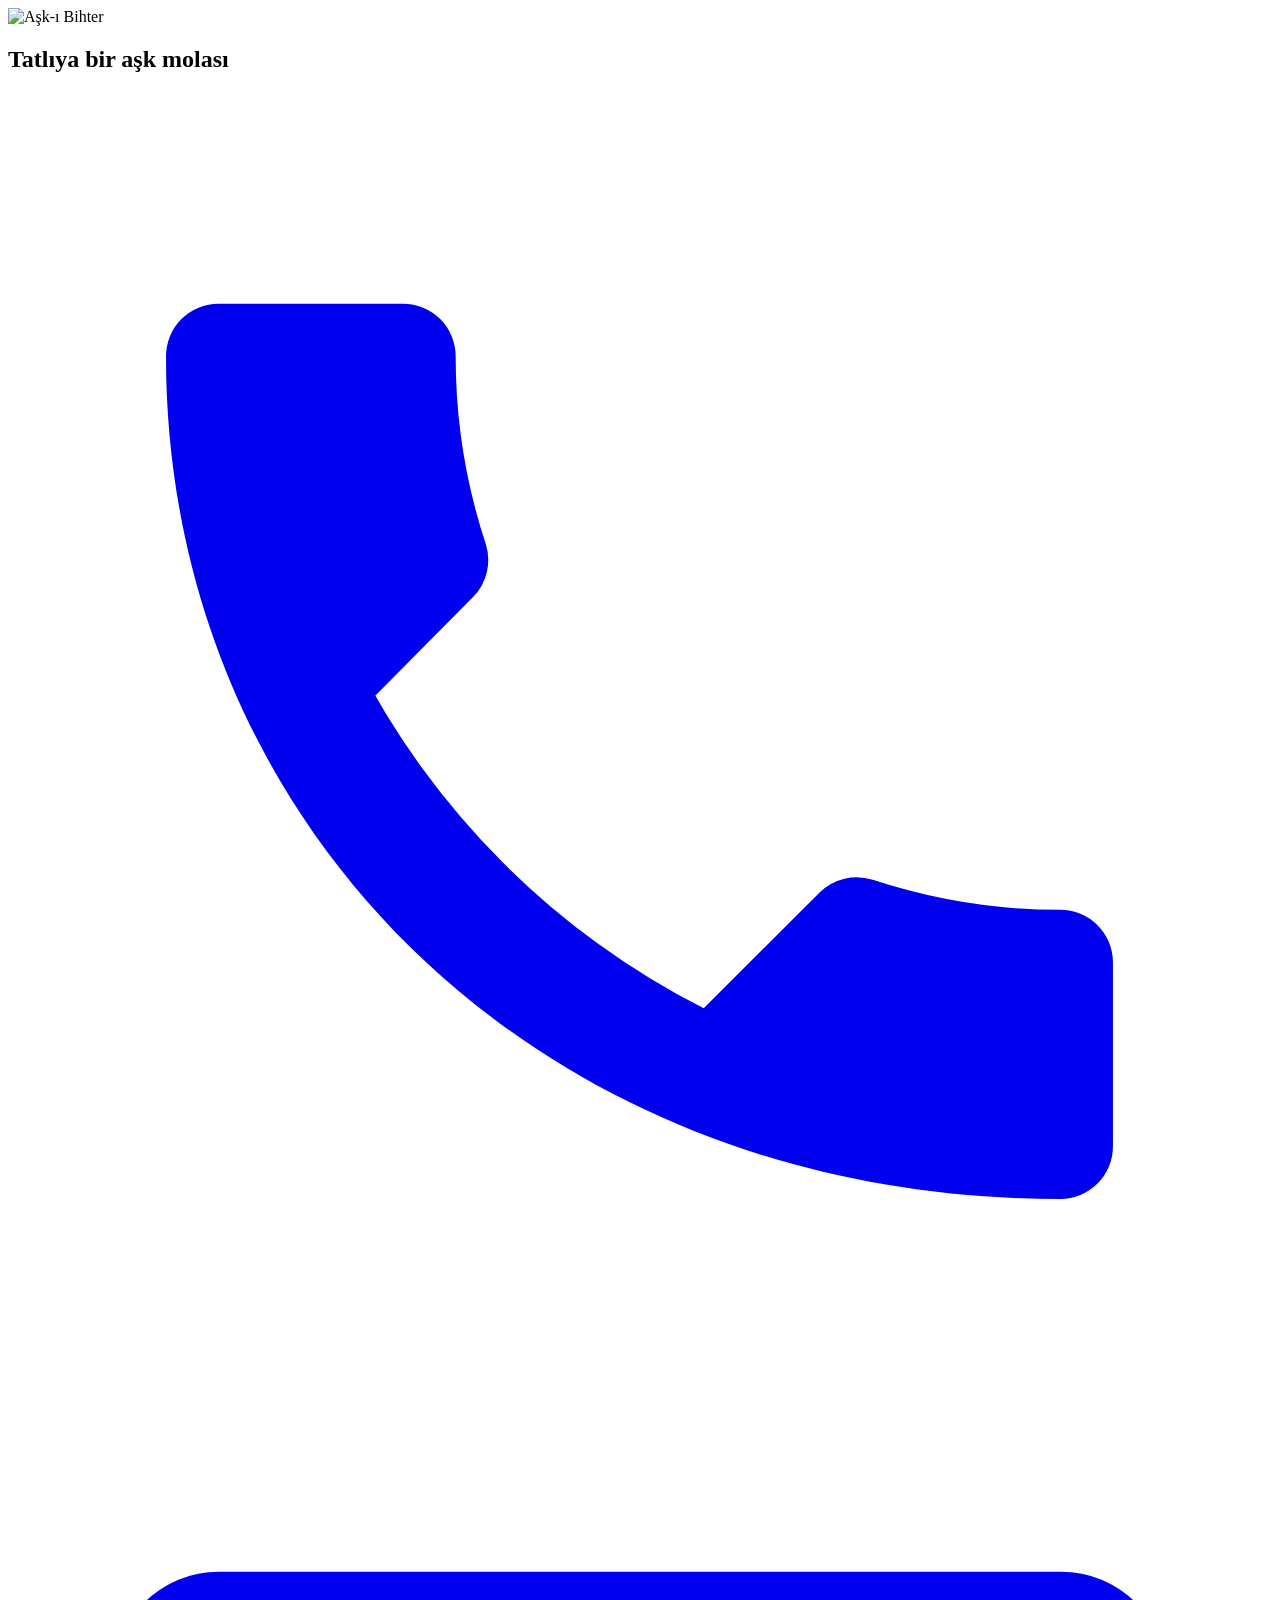
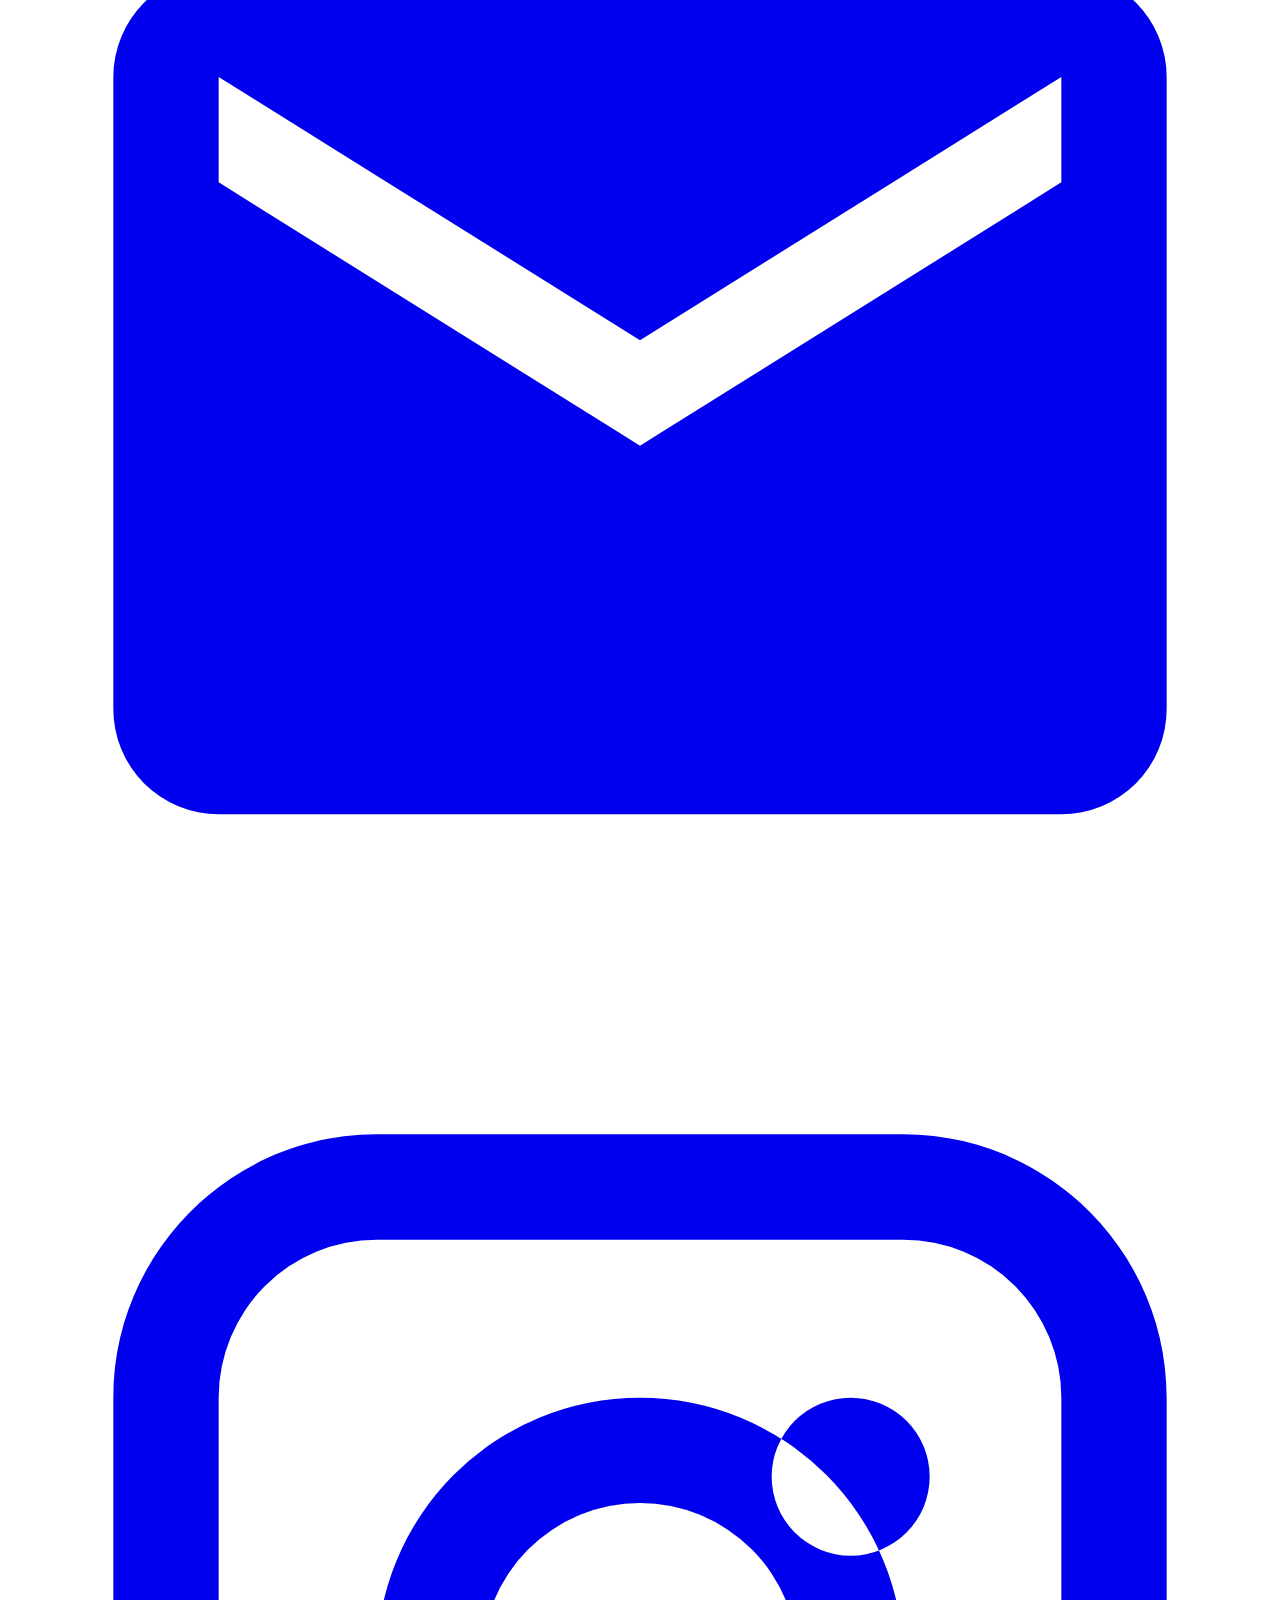
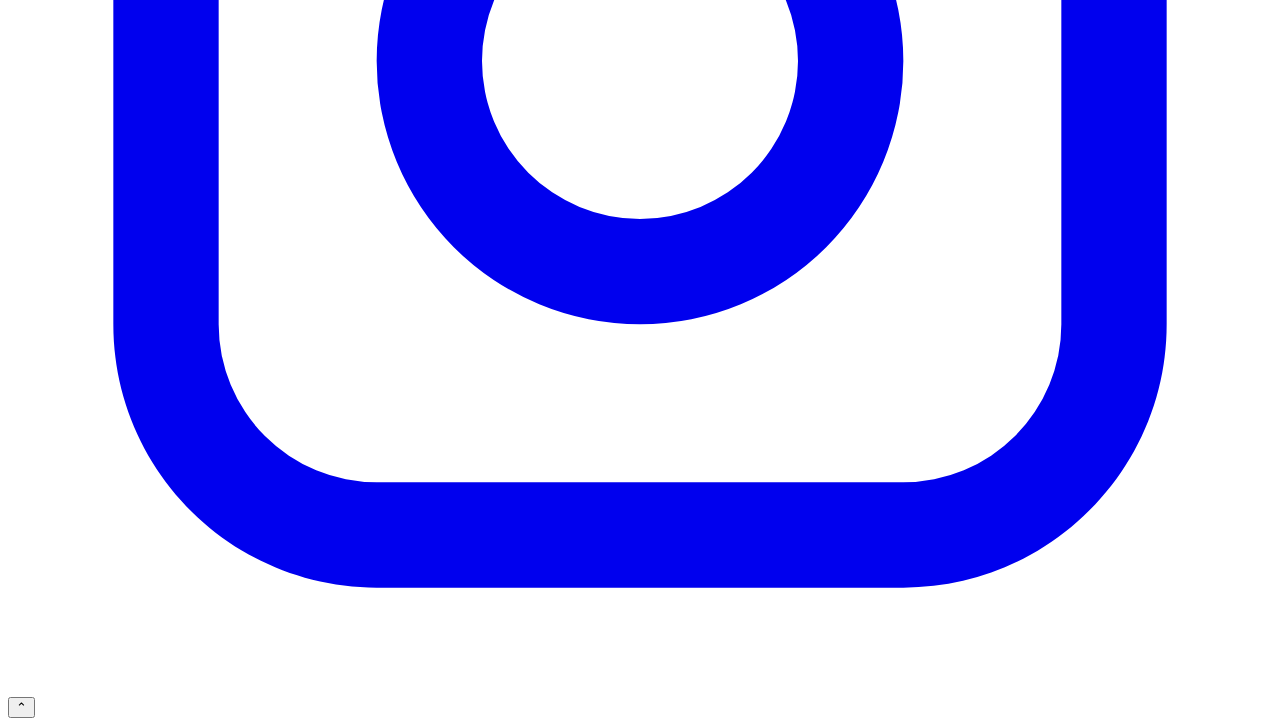
==== Qr-menu/index.html @ 7d5056f2 "Update index.html" ====
<!doctype html>
<html lang="tr">
<head>
  <meta charset="utf-8" />
  <meta name="viewport" content="width=device-width, initial-scale=1" />
  <title>Menü</title>

    <link rel="stylesheet" href="/style.css?v=20260223-105">
<script src="/app.js?v=20260223-201" defer></script>
</head>

<body class="page-home">
  <main class="screen">
    <section class="card">
      <header class="brand">
        <img
          class="logo"
          src="https://static.wixstatic.com/media/b9ef37_eec1a8fe919b4726a1f3f8bde6ed230a~mv2.png"
          alt="Aşk-ı Bihter"
          onerror="this.onerror=null; this.src='/assets/logo.png';"
        />
        <h1 class="tagline">Tatlıya bir aşk molası</h1>
        <div class="divider"></div>
      </header>

      <!-- KATEGORİLER -->
      <nav class="menu-wrap" aria-label="Kategoriler">
        <div class="menu-bg" aria-hidden="true"></div>
        <div id="categoryButtons" class="menu-buttons"></div>
      </nav>

      <footer class="footer">
  <!-- Telefon -->
  <a class="icon-btn" href="tel:+905315832303" aria-label="Telefon">
    <svg viewBox="0 0 24 24" aria-hidden="true">
      <path fill="currentColor"
        d="M6.62 10.79a15.05 15.05 0 006.59 6.59l2.2-2.2a1 1 0 011.01-.24
        11.36 11.36 0 003.56.57 1 1 0 011 1V20a1 1 0 01-1 1
        C10.07 21 3 13.93 3 5a1 1 0 011-1h3.5a1 1 0 011 1
        11.36 11.36 0 00.57 3.56 1 1 0 01-.24 1.01l-2.2 2.22z"/>
    </svg>
  </a>

  <!-- Mail -->
  <a class="icon-btn" href="mailto:roccoinsaat@gmail.com" aria-label="E-posta">
    <svg viewBox="0 0 24 24" aria-hidden="true">
      <path fill="currentColor"
        d="M20 4H4a2 2 0 00-2 2v12a2 2 0 002 2h16a2 2 0 002-2V6
        a2 2 0 00-2-2zm0 4l-8 5-8-5V6l8 5 8-5v2z"/>
    </svg>
  </a>

  <!-- Instagram (ORİJİNAL LOGO) -->
  <a class="icon-btn instagram"
     href="https://instagram.com/bihtercikolatakahve"
     target="_blank" rel="noopener"
     aria-label="Instagram">
    <svg viewBox="0 0 24 24" aria-hidden="true">
      <path fill="currentColor"
        d="M7 2C4.243 2 2 4.243 2 7v10c0 2.757 2.243 5 5 5h10
        c2.757 0 5-2.243 5-5V7c0-2.757-2.243-5-5-5H7zm10 2
        a3 3 0 013 3v10a3 3 0 01-3 3H7a3 3 0 01-3-3V7a3 3 0 013-3h10zm-5
        3a5 5 0 100 10 5 5 0 000-10zm0 2a3 3 0 110 6 3 3 0 010-6zm5.5-.5
        a1.5 1.5 0 11-3 0 1.5 1.5 0 013 0z"/>
    </svg>
  </a>
</footer>
      
    </section>
  </main>

  <button id="toTopBtn" class="toTop" type="button" aria-label="Yukarı çık">⌃</button>
</body>
</html>
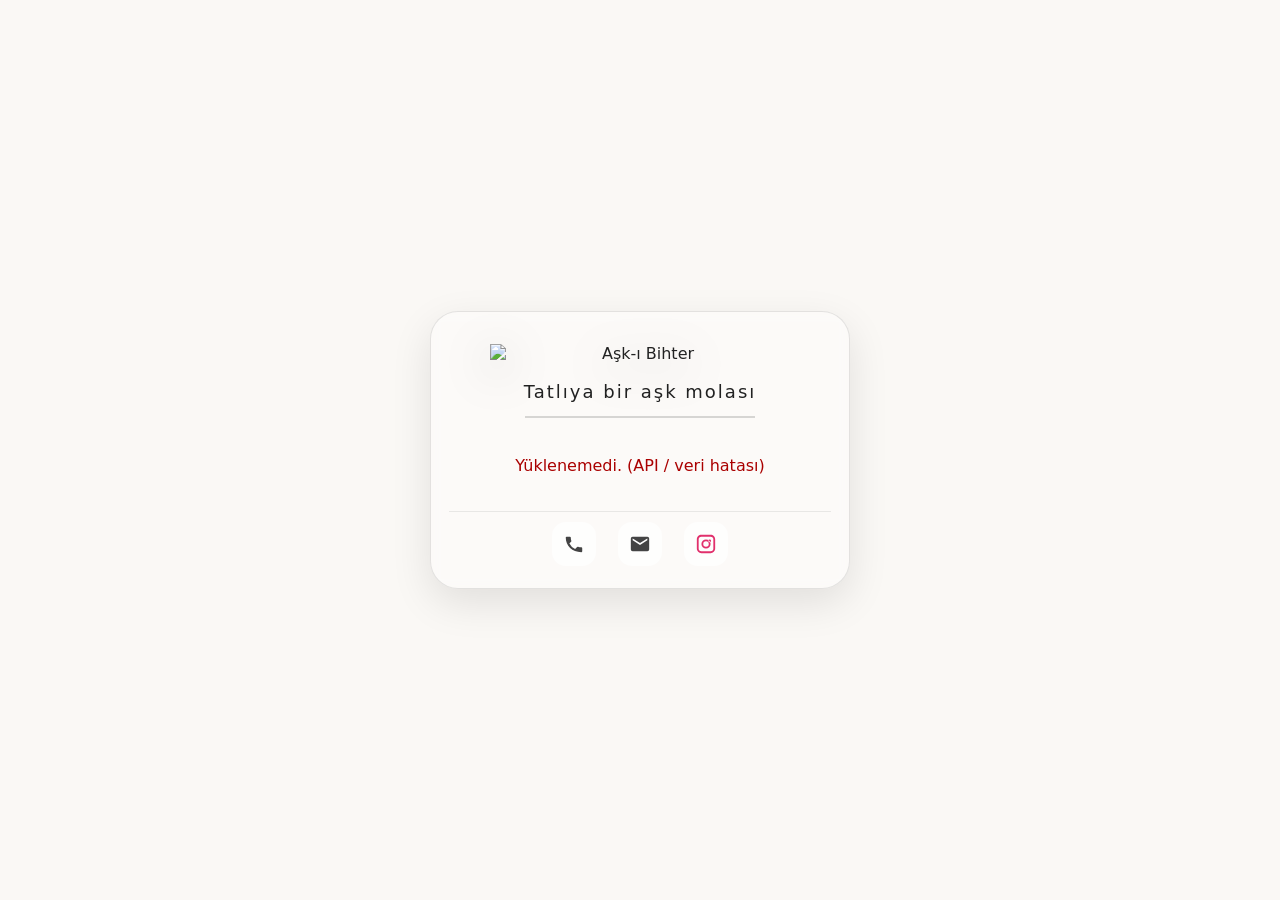
==== commit 9cedb482: "Update index.html" ====
--- a/Qr-menu/index.html
+++ b/Qr-menu/index.html
@@ -4,21 +4,21 @@
   <meta charset="utf-8" />
   <meta name="viewport" content="width=device-width, initial-scale=1" />
   <title>Menü</title>
-
-    <link rel="stylesheet" href="/style.css?v=20260223-105">
-<script src="/app.js?v=20260223-201" defer></script>
+<meta http-equiv="Cache-Control" content="no-store" />
+ <link rel="stylesheet" href="/Qr-menu/style.css?v=20260223-999">
+<script src="/Qr-menu/app.js?v=20260223-999" defer></script>
 </head>
 
 <body class="page-home">
   <main class="screen">
     <section class="card">
       <header class="brand">
-        <img
-          class="logo"
-          src="https://static.wixstatic.com/media/b9ef37_eec1a8fe919b4726a1f3f8bde6ed230a~mv2.png"
-          alt="Aşk-ı Bihter"
-          onerror="this.onerror=null; this.src='/assets/logo.png';"
-        />
+       <img
+  class="logo"
+  src="https://static.wixstatic.com/media/b9ef37_eec1a8fe919b4726a1f3f8bde6ed230a~mv2.png"
+  alt="Aşk-ı Bihter"
+  onerror="this.onerror=null; this.src='/assets/logo.png';"
+/>
         <h1 class="tagline">Tatlıya bir aşk molası</h1>
         <div class="divider"></div>
       </header>
@@ -52,7 +52,7 @@
 
   <!-- Instagram (ORİJİNAL LOGO) -->
   <a class="icon-btn instagram"
-     href="https://instagram.com/bihtercikolatakahve"
+     href="https://www.instagram.com/bihter.cikolatakahve?igsh=cXZzeGxuZWRiNDB2"
      target="_blank" rel="noopener"
      aria-label="Instagram">
     <svg viewBox="0 0 24 24" aria-hidden="true">
--- a/Qr-menu/style.css
+++ b/Qr-menu/style.css
@@ -0,0 +1,334 @@
+/* ========== RESET ========== */
+* { box-sizing: border-box; }
+html, body { height: 100%; margin: 0; padding: 0; }
+
+/* ========== THEME / FONT ========== */
+:root{
+  --font: "Avenir Next", Avenir, system-ui, -apple-system, "Segoe UI", Roboto, Arial, sans-serif;
+  --overlay: rgba(255,255,255,0.55);
+  --card-bg: rgba(255,255,255,0.35);
+  --border: rgba(0,0,0,0.10);
+  --shadow: rgba(0,0,0,0.10);
+}
+
+html, body, button, input, textarea, select, a{
+  font-family: var(--font) !important;
+  font-weight: 400;
+}
+
+body{
+  color: #222;
+  background: #f3efe9;
+  position: relative;
+  min-height: 100vh;
+}
+
+a{ text-decoration: none; color: inherit; }
+
+/* ========== BACKGROUND (3 PAGES) ========== */
+body.page-home::before,
+body.page-cat::before,
+body.page-sub::before{
+  content:"";
+  position: fixed;
+  inset: 0;
+  background-position: center;
+  background-size: cover;
+  background-repeat: no-repeat;
+  -webkit-filter: blur(6px);
+  filter: blur(6px);
+  transform: scale(1.05);
+  z-index: -2;
+}
+
+/* overlay */
+body::after{
+  content:"";
+  position: fixed;
+  inset: 0;
+  background: var(--overlay);
+  z-index: -1;
+  pointer-events: none;
+}
+
+/* Home background */
+body.page-home::before{
+  background-image: url("https://static.wixstatic.com/media/b9ef37_d2f5aa4eb3c54500a2af1030b1a315b6~mv2.jpg");
+}
+
+/* Sub background set by JS */
+body.page-sub::before{
+  background-image: var(--sub-bg, none);
+}
+
+/* Category background (default = same as home) */
+body.page-cat::before{
+  background-image: url("https://static.wixstatic.com/media/b9ef37_d2f5aa4eb3c54500a2af1030b1a315b6~mv2.jpg");
+}
+
+/* ========== LAYOUT ========== */
+.screen{
+  min-height: 100vh;
+  display: grid;
+  place-items: center;
+  padding: 28px 16px;
+}
+
+.card{
+  width: 100%;
+  max-width: 420px;
+  padding: 22px 18px;
+  border-radius: 28px;
+  background: var(--card-bg);
+  border: 1px solid var(--border);
+  box-shadow: 0 14px 40px var(--shadow);
+  backdrop-filter: blur(6px);
+  -webkit-backdrop-filter: blur(6px);
+}
+
+.card.wide{ max-width: 520px; }
+
+/* Desktop'ta SUB kartı büyüt */
+@media (min-width: 900px){
+  body.page-sub .card.wide{
+    max-width: 680px;
+  }
+}
+
+/* ========== BRAND / LOGO ========== */
+.brand{ text-align: center; }
+
+.logo{
+  width: 140px;
+  max-width: 70%;
+  margin: 0 auto 12px;
+  display: block;
+}
+
+/* Ana sayfa logo büyük + animasyon */
+.page-home .logo{
+  width: 300px !important;
+  max-width: 90vw;
+  height: auto;
+  margin: 10px auto 18px;
+  display: block;
+  filter: drop-shadow(0 10px 22px rgba(0,0,0,0.25));
+  animation: logoIn .6s ease-out both;
+}
+
+@media (max-width: 600px){
+  .page-home .logo{ width: 320px !important; }
+  .page-home .brand{ width: 100%; }
+}
+
+@keyframes logoIn{
+  from{ opacity: 0; transform: translateY(-6px); }
+  to{ opacity: 1; transform: none; }
+}
+
+.tagline{
+  font-size: 18px;
+  letter-spacing: 2px;
+  font-weight: 400;
+}
+
+/* ========== DIVIDER ========== */
+.divider{
+  width: 60%;
+  height: 2px;
+  background: rgba(0,0,0,0.15);
+  margin: 14px auto 22px;
+}
+.divider.small{
+  width: 100%;
+  margin: 12px auto 0;
+}
+
+/* ========== CATEGORY / SUB HEADER (NO OVERLAP) ========== */
+.page-cat .catHeader,
+.page-sub .catHeader{
+  display: flex;
+  flex-direction: column;
+  align-items: center;
+  gap: 6px;
+  padding: calc(10px + env(safe-area-inset-top)) 16px 6px;
+}
+
+.page-cat .backLink,
+.page-sub .backLink{
+  align-self: flex-start;
+  display: block;
+  position: static;
+  white-space: nowrap;
+  font-size: 13px;
+  opacity: .75;
+  line-height: 1.2;
+  margin: 0;
+  padding: 0;
+}
+
+.page-cat .catTitle,
+.page-cat #catTitle,
+.page-sub .catTitle,
+.page-sub #catTitle{
+  display: block;
+  margin: 0;
+  padding: 0;
+  text-align: center;
+  font-size: 18px;
+  letter-spacing: 1px;
+  line-height: 1.2;
+  white-space: normal;
+  overflow-wrap: anywhere;
+}
+
+@media (max-width: 600px){
+  .page-cat .catTitle,
+  .page-cat #catTitle,
+  .page-sub .catTitle,
+  .page-sub #catTitle{
+    font-size: 16px;
+  }
+}
+
+/* ========== HOME / SUB BUTTONS ========== */
+.menu-wrap{ margin-top: 14px; }
+
+.menu-buttons{
+  display: grid;
+  gap: 14px;
+}
+
+/* JS .btn verse de vermese de BUTON görünümü */
+.menu-buttons a,
+#categoryButtons a,
+.btn{
+  display: block;
+  background: rgba(150, 55, 55, 0.75);
+  color: #fff;
+  padding: 16px 14px;
+  border-radius: 12px;
+  font-size: 18px;
+  text-align: center;
+  letter-spacing: 0.5px;
+}
+
+.menu-buttons a:active,
+#categoryButtons a:active,
+.btn:active{ transform: scale(0.98); }
+
+/* ========== ITEMS ========== */
+.items{ display: grid; gap: 14px; }
+
+.item{
+  display: grid;
+  grid-template-columns: 1fr auto 64px;
+  align-items: center;
+  gap: 12px;
+  font-size: 15px;
+  padding: 14px;
+  border-radius: 16px;
+  background: var(--card-bg);
+  border: 1px solid var(--border);
+  box-shadow: 0 6px 18px rgba(0,0,0,0.06);
+}
+
+.itemMain{ min-width: 0; }
+
+.itemName{
+  font-size: 15px;
+  font-weight: 650;
+  margin: 0;
+}
+
+.itemDesc{
+  font-size: 13px;
+  opacity: .7;
+  margin-top: 6px;
+  line-height: 1.25rem;
+}
+
+.itemRight{ display: contents; }
+
+.price{
+  font-size: 16px;
+  font-weight: 500;
+  opacity: .9;
+  white-space: nowrap;
+}
+
+.thumb{
+  width: 64px;
+  height: 64px;
+  border-radius: 12px;
+  object-fit: cover;
+  display: block;
+  justify-self: end;
+  background: rgba(0,0,0,0.08);
+}
+
+/* ========== FOOTER ICONS ========== */
+.footer{
+  display: flex;
+  justify-content: center;
+  gap: 22px;
+  margin-top: 20px;
+  padding-top: 10px;
+  border-top: 1px solid rgba(0,0,0,0.08);
+}
+
+.icon-btn{
+  width: 44px;
+  height: 44px;
+  display: grid;
+  place-items: center;
+  border-radius: 14px;
+  background: rgba(255,255,255,0.65);
+  color: #444;
+  transition: transform .15s ease, background .15s ease;
+}
+
+.icon-btn svg{
+  width: 22px;
+  height: 22px;
+  display: block;
+}
+
+.icon-btn:active{ transform: scale(0.95); }
+
+.icon-btn.instagram{ color: #E1306C; }
+
+/* ========== TO TOP ========== */
+.toTop{
+  position: fixed;
+  right: 18px;
+  bottom: 18px;
+  width: 44px;
+  height: 44px;
+  border-radius: 50%;
+  border: 0;
+  background: rgba(255,255,255,0.95);
+  box-shadow: 0 10px 24px rgba(0,0,0,0.18);
+  font-size: 22px;
+  cursor: pointer;
+}
+
+/* ========== SUB HERO (BANNER) ========== */
+.hero{
+  width: 100%;
+  height: 160px;          /* banner kontrol */
+  border-radius: 18px;
+  object-fit: cover;
+  object-position: center;
+  display: block;
+  margin: 0 auto 14px;
+}
+
+/* eski class varsa sorun çıkarmasın */
+.hero.is-visible{ max-height: none; }
+
+@media (max-width: 600px){
+  .hero{ height: 140px; }
+}
+
+body { outline: 12px solid lime !important; }
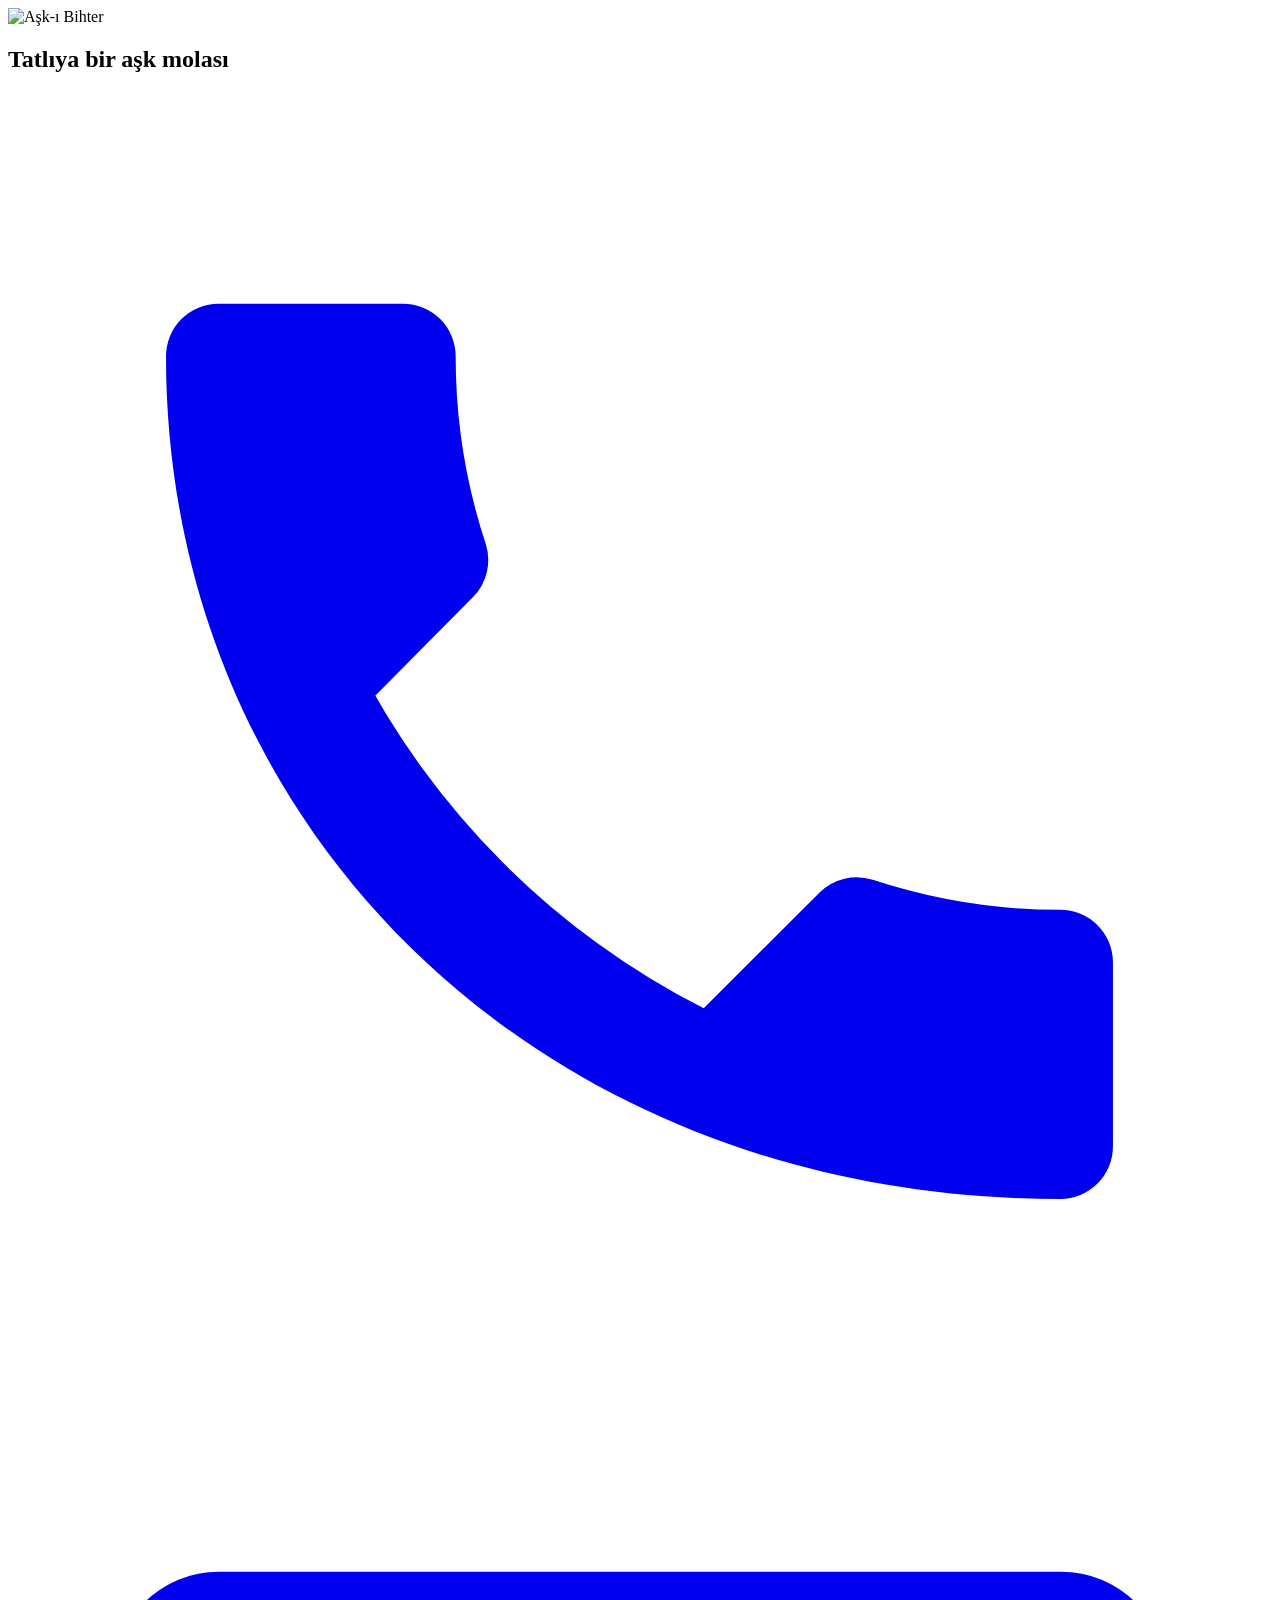
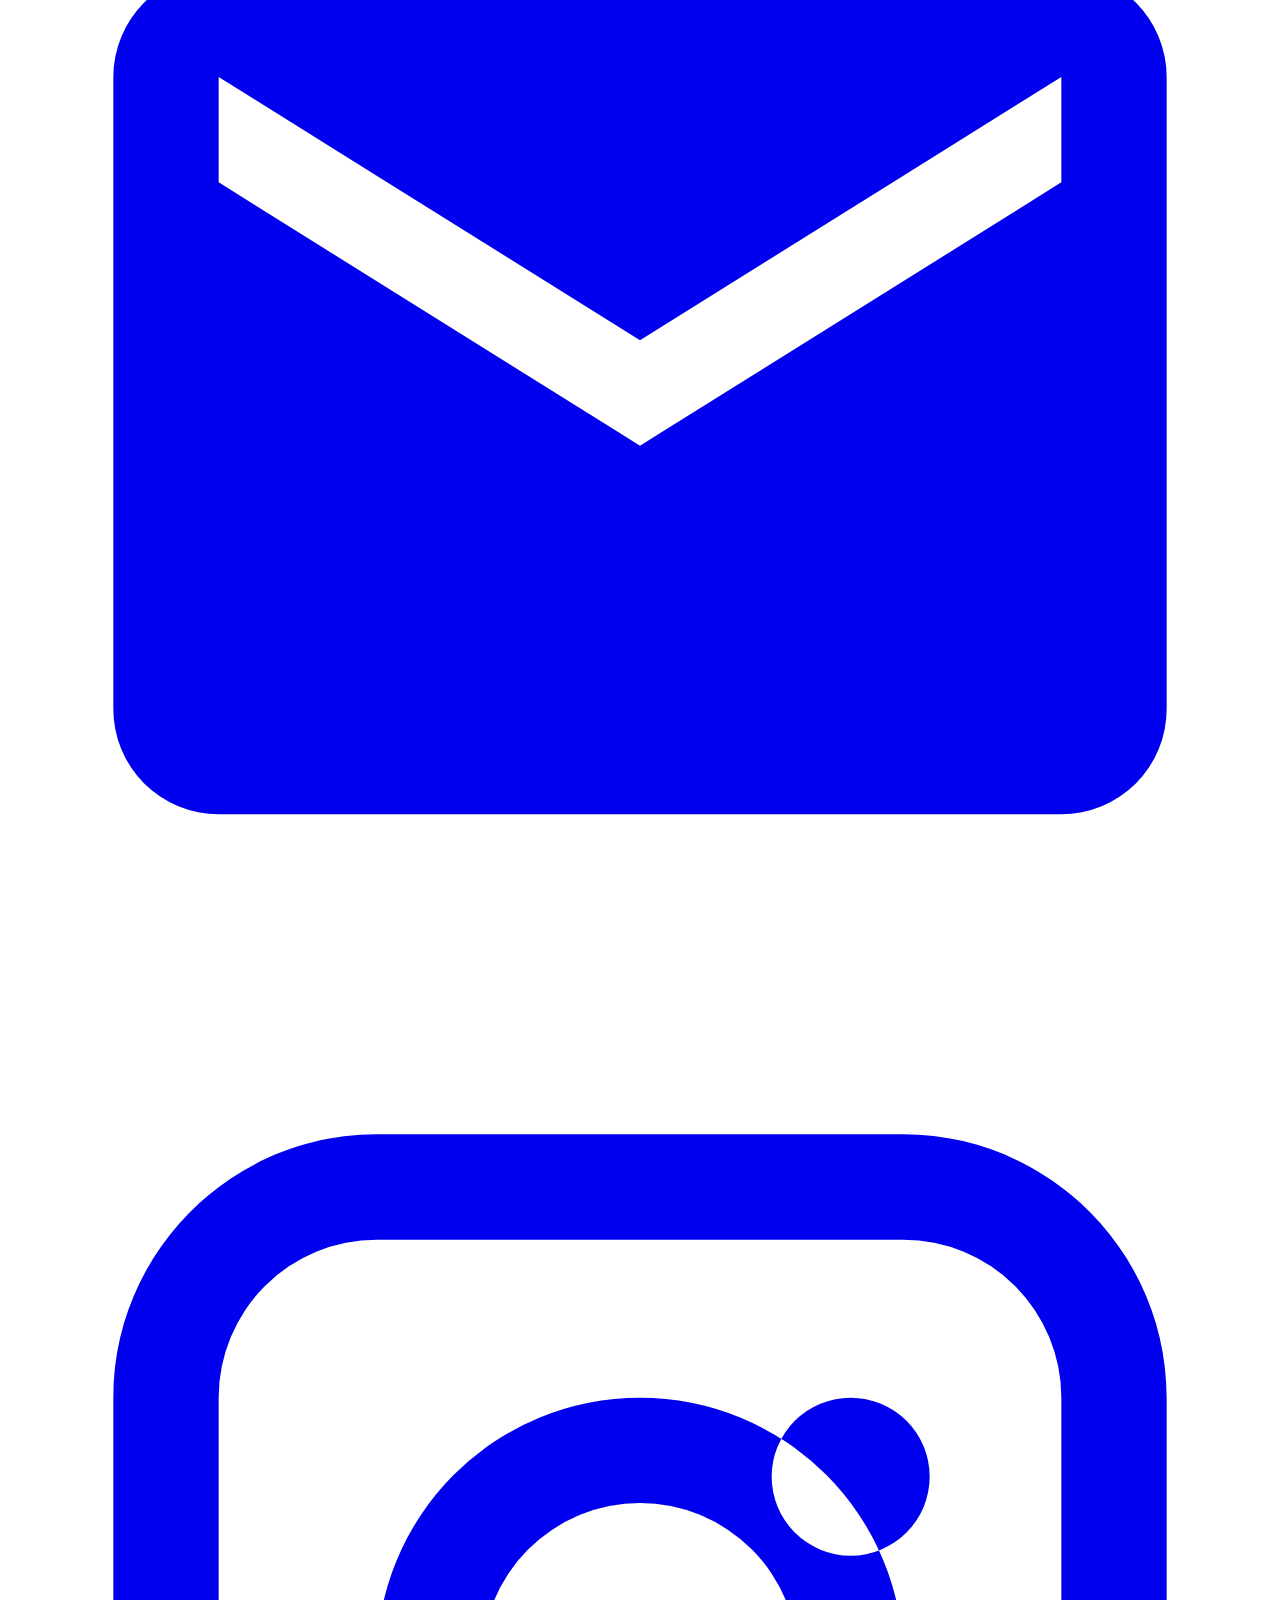
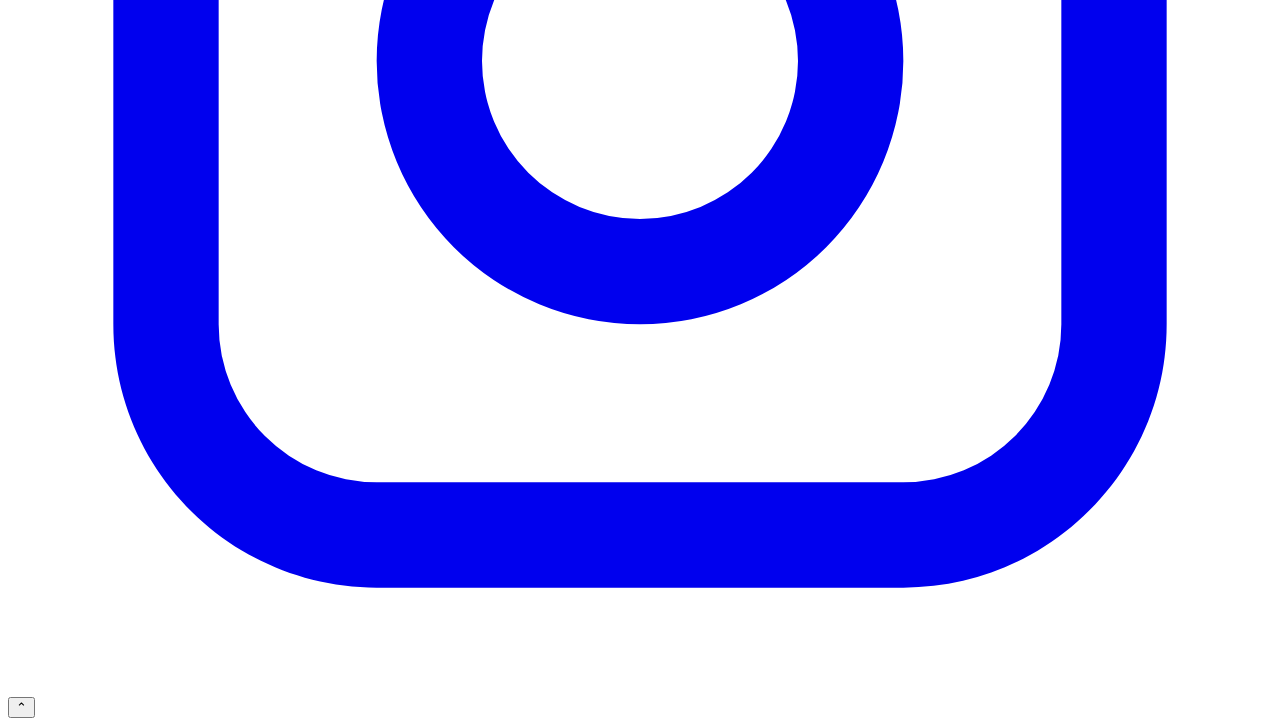
==== commit 96a9119d: "Update index.html" ====
--- a/Qr-menu/index.html
+++ b/Qr-menu/index.html
@@ -5,8 +5,8 @@
   <meta name="viewport" content="width=device-width, initial-scale=1" />
   <title>Menü</title>
 <meta http-equiv="Cache-Control" content="no-store" />
- <link rel="stylesheet" href="/Qr-menu/style.css?v=20260223-999">
-<script src="/Qr-menu/app.js?v=20260223-999" defer></script>
+<link rel="stylesheet" href="/style.css?v=20260223-1000">
+<script src="/app.js?v=20260223-1000" defer></script>
 </head>
 
 <body class="page-home">
